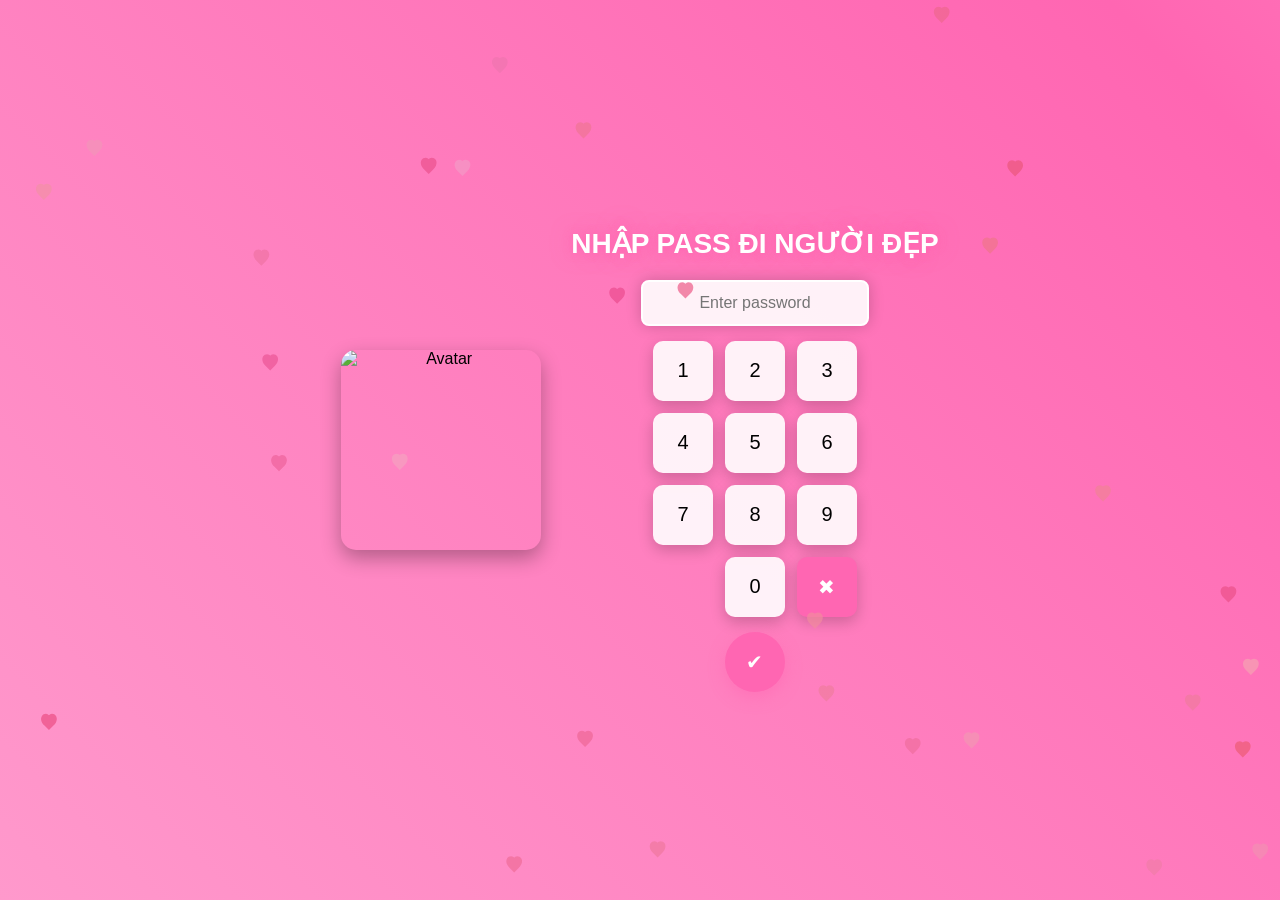
==== login/login.html @ 9ab39aa0 "Add files via upload" ====
<!DOCTYPE html>
<html lang="vi">
<head>
  <meta charset="UTF-8" />
  <meta name="viewport" content="width=device-width, initial-scale=1.0" />
  <title>Nhập Mật Khẩu</title>
  <link rel="stylesheet" href="style-log.css" />
</head>
<body>
  <div class="container">
    <div class="content">
      <img src="https://i.pinimg.com/736x/b5/fb/54/b5fb54745c17180b39f50a06f7cae973.jpg" alt="Avatar" class="avatar" />
      <div class="password-section">
        <h1>NHẬP PASS ĐI NGƯỜI ĐẸP</h1>
        <input type="text" id="password" placeholder="Enter password" readonly />
        <div class="keypad">
          <button onclick="addNumber('1')">1</button>
          <button onclick="addNumber('2')">2</button>
          <button onclick="addNumber('3')">3</button>
          <button onclick="addNumber('4')">4</button>
          <button onclick="addNumber('5')">5</button>
          <button onclick="addNumber('6')">6</button>
          <button onclick="addNumber('7')">7</button>
          <button onclick="addNumber('8')">8</button>
          <button onclick="addNumber('9')">9</button>
          <button onclick="addNumber('0')" class="zero">0</button>
          <button onclick="clearPassword()" class="clear">✖</button>
        </div>
        <button onclick="checkPassword()" class="submit">✔</button>
      </div>
    </div>
  </div>
  <script src="script-log.js"></script>
</body>
</html>
---- login/style-log.css ----
body {
  margin: 0;
  font-family: Arial, sans-serif;
  background: linear-gradient(45deg, #ff99cc, #ff66b2, #ffb3d9, #ffe6f0);
  background-size: 400%;
  display: flex;
  justify-content: center;
  align-items: center;
  height: 100vh;
  overflow: hidden;
  animation: gradientBG 12s ease infinite;
}

@keyframes gradientBG {
  0% {
    background-position: 0% 50%;
  }
  50% {
    background-position: 100% 50%;
  }
  100% {
    background-position: 0% 50%;
  }
}

.container {
  text-align: center;
  width: 100%;
  height: 100%;
}

h1 {
  color: #fff;
  font-size: 28px;
  font-weight: bold;
  margin-bottom: 20px;
  text-shadow: 0 0 10px rgba(255, 102, 178, 0.8), 0 0 20px rgba(255, 102, 178, 0.5);
  animation: glowText 2s ease-in-out infinite;
}

@keyframes glowText {
  0%, 100% {
    text-shadow: 0 0 10px rgba(255, 102, 178, 0.8), 0 0 20px rgba(255, 102, 178, 0.5);
  }
  50% {
    text-shadow: 0 0 20px rgba(255, 102, 178, 1), 0 0 30px rgba(255, 102, 178, 0.7);
  }
}

.content {
  display: flex;
  align-items: center;
  justify-content: center;
  gap: 30px;
  width: 100%;
  height: 100%;
}

.avatar {
  width: 200px;
  height: 200px;
  border-radius: 15px;
  box-shadow: 0 8px 20px rgba(0, 0, 0, 0.3);
  transition: transform 0.3s ease, box-shadow 0.3s ease;
  object-fit: contain;
  animation: bounceAvatar 3s ease-in-out infinite;
}

.avatar:hover {
  transform: scale(1.1) rotate(5deg);
  box-shadow: 0 0 30px rgba(255, 102, 178, 0.7);
}

@keyframes bounceAvatar {
  0%, 100% {
    transform: translateY(0);
  }
  50% {
    transform: translateY(-10px);
  }
}

.password-section {
  display: flex;
  flex-direction: column;
  align-items: center;
}

input#password {
  width: 200px;
  padding: 12px;
  font-size: 16px;
  margin-bottom: 15px;
  border: 2px solid #fff;
  border-radius: 8px;
  text-align: center;
  background-color: rgba(255, 255, 255, 0.9);
  transition: all 0.3s ease;
  box-shadow: 0 0 15px rgba(0, 0, 0, 0.2);
}

input#password.active {
  border-color: #ff66b2;
  box-shadow: 0 0 20px rgba(255, 102, 178, 0.8);
  transform: scale(1.05);
  animation: pulseInput 1.5s ease-in-out infinite;
}

@keyframes pulseInput {
  0%, 100% {
    box-shadow: 0 0 20px rgba(255, 102, 178, 0.8);
  }
  50% {
    box-shadow: 0 0 30px rgba(255, 102, 178, 1);
  }
}

input#password.shake {
  animation: shake 0.5s ease;
}

@keyframes shake {
  0%, 100% {
    transform: translateX(0);
  }
  10%, 30%, 50%, 70%, 90% {
    transform: translateX(-5px);
  }
  20%, 40%, 60%, 80% {
    transform: translateX(5px);
  }
}

.keypad {
  display: grid;
  grid-template-columns: repeat(3, 1fr);
  gap: 12px;
  margin-bottom: 15px;
}

.keypad button {
  width: 60px;
  height: 60px;
  font-size: 20px;
  border: none;
  background-color: rgba(255, 255, 255, 0.9);
  border-radius: 10px;
  cursor: pointer;
  box-shadow: 0 5px 15px rgba(0, 0, 0, 0.2);
  transition: all 0.2s ease;
  position: relative;
  overflow: hidden;
}

.keypad button:hover {
  background-color: #ff66b2;
  color: white;
  transform: translateY(-3px);
  box-shadow: 0 8px 20px rgba(255, 102, 178, 0.5);
}

.keypad button:active {
  transform: translateY(0);
  box-shadow: 0 3px 10px rgba(0, 0, 0, 0.2);
}

.keypad button.zero {
  grid-column: 2;
}

.keypad button.clear {
  background-color: #ff66b2;
  color: white;
}

.submit {
  width: 60px;
  height: 60px;
  font-size: 20px;
  border: none;
  background-color: #ff66b2;
  color: white;
  border-radius: 50%;
  cursor: pointer;
  box-shadow: 0 5px 15px rgba(255, 102, 178, 0.5);
  transition: all 0.3s ease;
  position: relative;
  overflow: hidden;
  animation: glowSubmit 2s ease-in-out infinite;
}

.submit:hover {
  transform: scale(1.2) rotate(10deg);
  box-shadow: 0 0 30px rgba(255, 102, 178, 0.8);
}

.submit:active {
  transform: scale(0.95);
}

@keyframes glowSubmit {
  0%, 100% {
    box-shadow: 0 0 15px rgba(255, 102, 178, 0.5);
  }
  50% {
    box-shadow: 0 0 25px rgba(255, 102, 178, 0.9);
  }
}

.heart-particle {
  position: absolute;
  width: 20px;
  height: 20px;
  background: transparent;
  clip-path: path('M10 3.22l-.61-.6C7.4 1.13 4.26 1.77 3 3.84 1.27 6.46 2.07 10.29 5.5 13.56l4.5 4.5 4.5-4.5c3.43-3.27 4.23-7.1 2.5-9.72-1.26-2.07-4.4-2.71-6.39-1.22l-.61.6z');
  animation: floatHeart 8s infinite linear;
  opacity: 0.7;
  z-index: 0;
}

@keyframes floatHeart {
  0% {
    transform: translateY(0) rotate(0deg);
    opacity: 0.7;
  }
  50% {
    opacity: 0.3;
  }
  100% {
    transform: translateY(-100vh) rotate(360deg);
    opacity: 0;
  }

/* Mobile fix */
@media screen and (max-width: 768px) {
  body {
    overflow-x: hidden;
    height: auto;
    padding: 20px 10px;
  }

  .content {
    flex-direction: column;
    gap: 18px;
    width: 100%;
  }

  .avatar {
    width: 130px;
    height: 130px;
  }

  .password-section {
    width: 100%;
    display: flex;
    align-items: center;
  }

  input#password {
    width: 170px;
    max-width: 80vw;
  }

  .keypad {
    gap: 8px;
  }

  .keypad button {
    width: 50px;
    height: 50px;
    font-size: 18px;
  }

  .submit {
    width: 50px;
    height: 50px;
  }
}
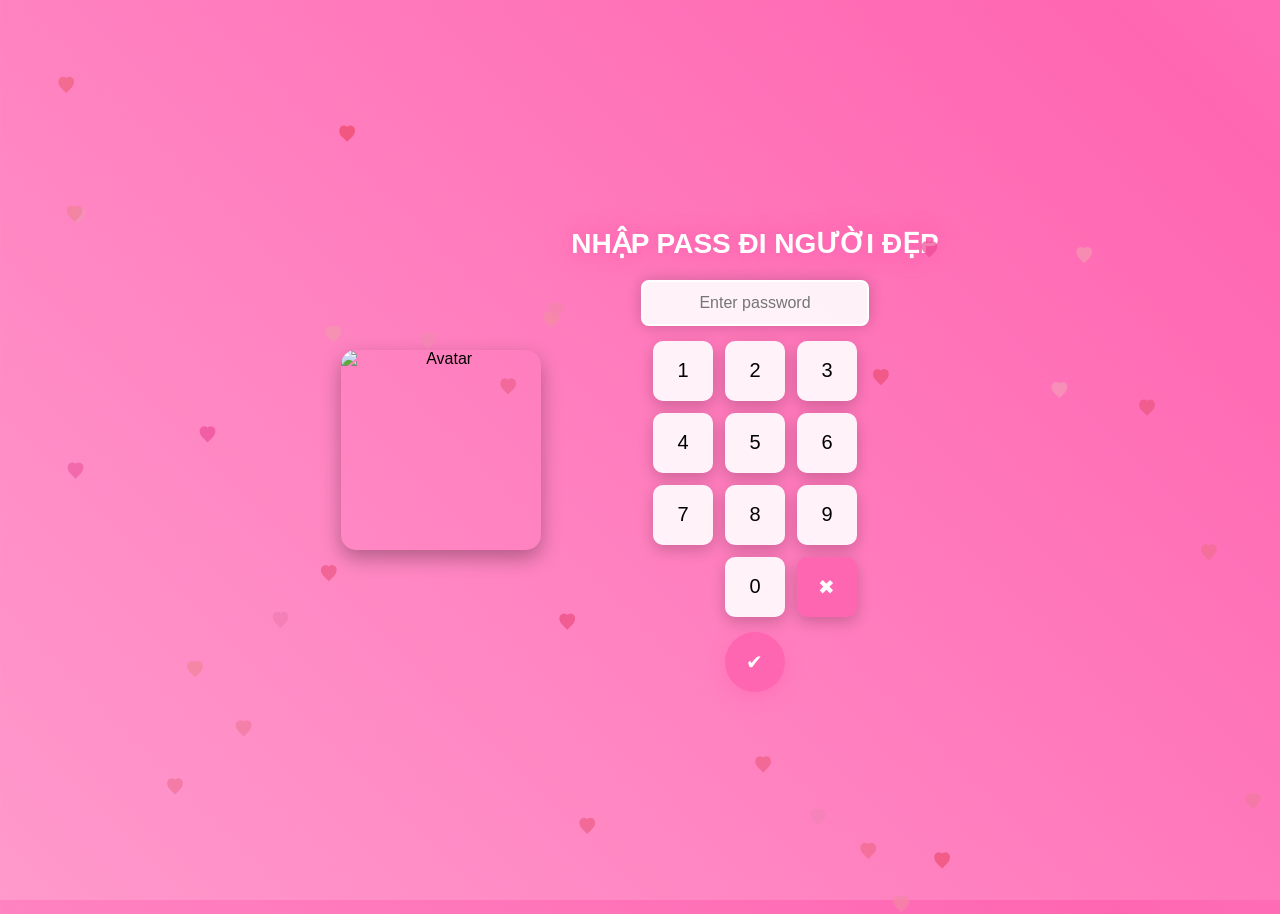
==== commit 9c1ed064: "Update login.html" ====
--- a/login/login.html
+++ b/login/login.html
@@ -9,7 +9,7 @@
 <body>
   <div class="container">
     <div class="content">
-      <img src="https://i.pinimg.com/736x/b5/fb/54/b5fb54745c17180b39f50a06f7cae973.jpg" alt="Avatar" class="avatar" />
+      <img src="images/avatar.jpg" alt="Avatar" class="avatar" />
       <div class="password-section">
         <h1>NHẬP PASS ĐI NGƯỜI ĐẸP</h1>
         <input type="text" id="password" placeholder="Enter password" readonly />
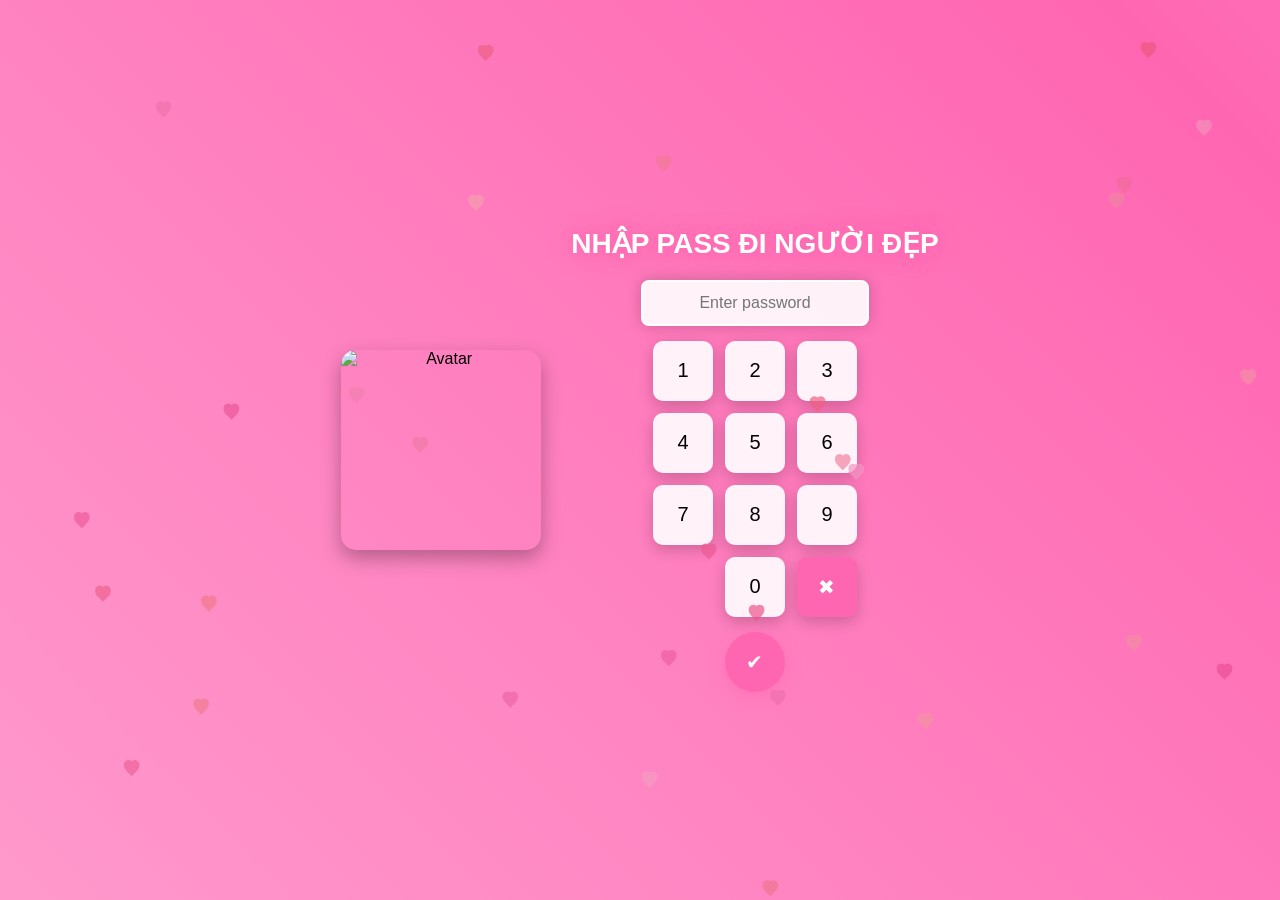
==== commit ff9d9a1f: "Update login.html" ====
--- a/login/login.html
+++ b/login/login.html
@@ -9,7 +9,7 @@
 <body>
   <div class="container">
     <div class="content">
-      <img src="images/avatar.jpg" alt="Avatar" class="avatar" />
+      <img src="https://i.pinimg.com/736x/b5/fb/54/b5fb54745c17180b39f50a06f7cae973.jpg" alt="Avatar" class="avatar" />
       <div class="password-section">
         <h1>NHẬP PASS ĐI NGƯỜI ĐẸP</h1>
         <input type="text" id="password" placeholder="Enter password" readonly />
--- a/login/style-log.css
+++ b/login/style-log.css
@@ -275,4 +275,4 @@
     width: 50px;
     height: 50px;
   }
-}+}
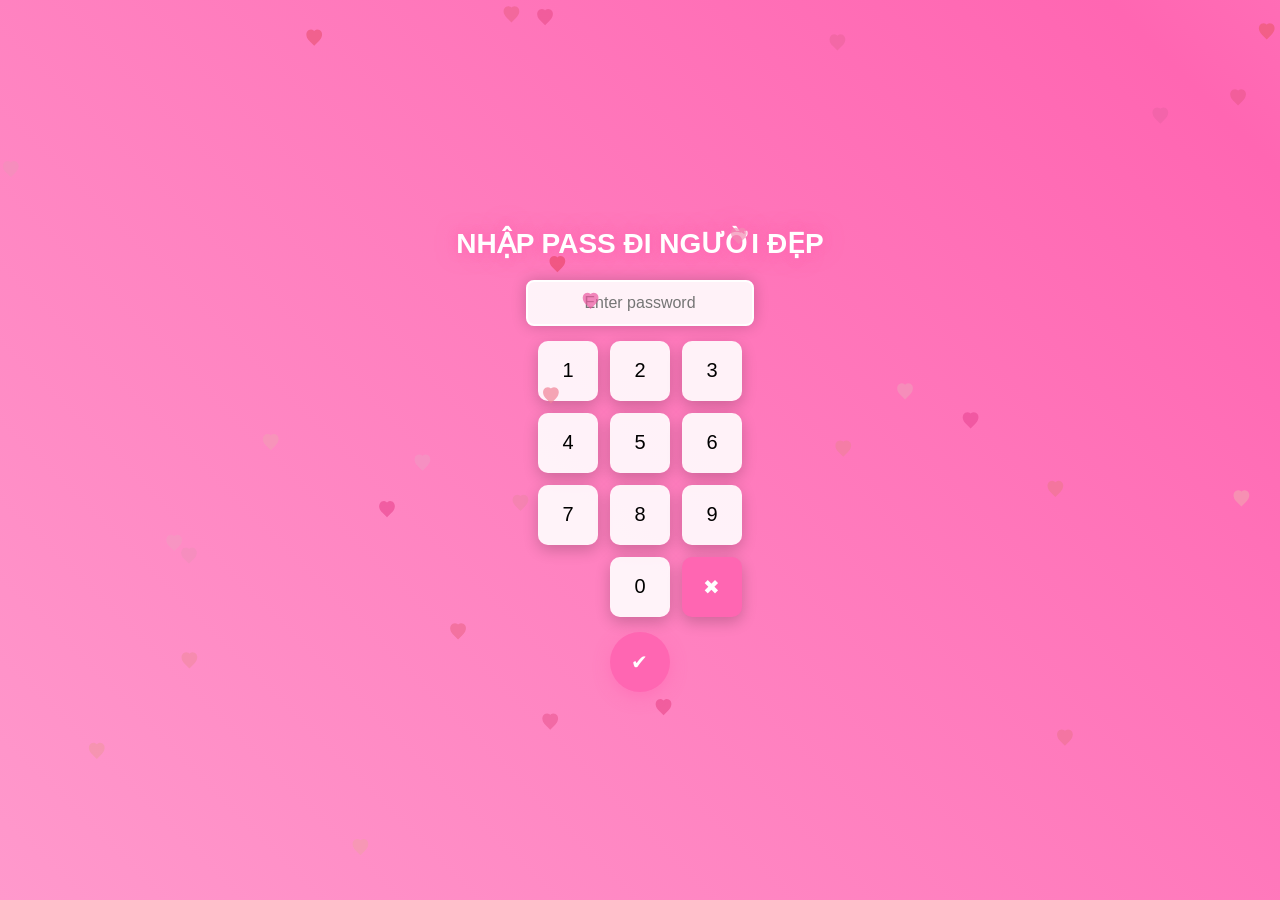
==== commit d48ae454: "Update login.html" ====
--- a/login/login.html
+++ b/login/login.html
@@ -9,7 +9,6 @@
 <body>
   <div class="container">
     <div class="content">
-      <img src="https://i.pinimg.com/736x/b5/fb/54/b5fb54745c17180b39f50a06f7cae973.jpg" alt="Avatar" class="avatar" />
       <div class="password-section">
         <h1>NHẬP PASS ĐI NGƯỜI ĐẸP</h1>
         <input type="text" id="password" placeholder="Enter password" readonly />
